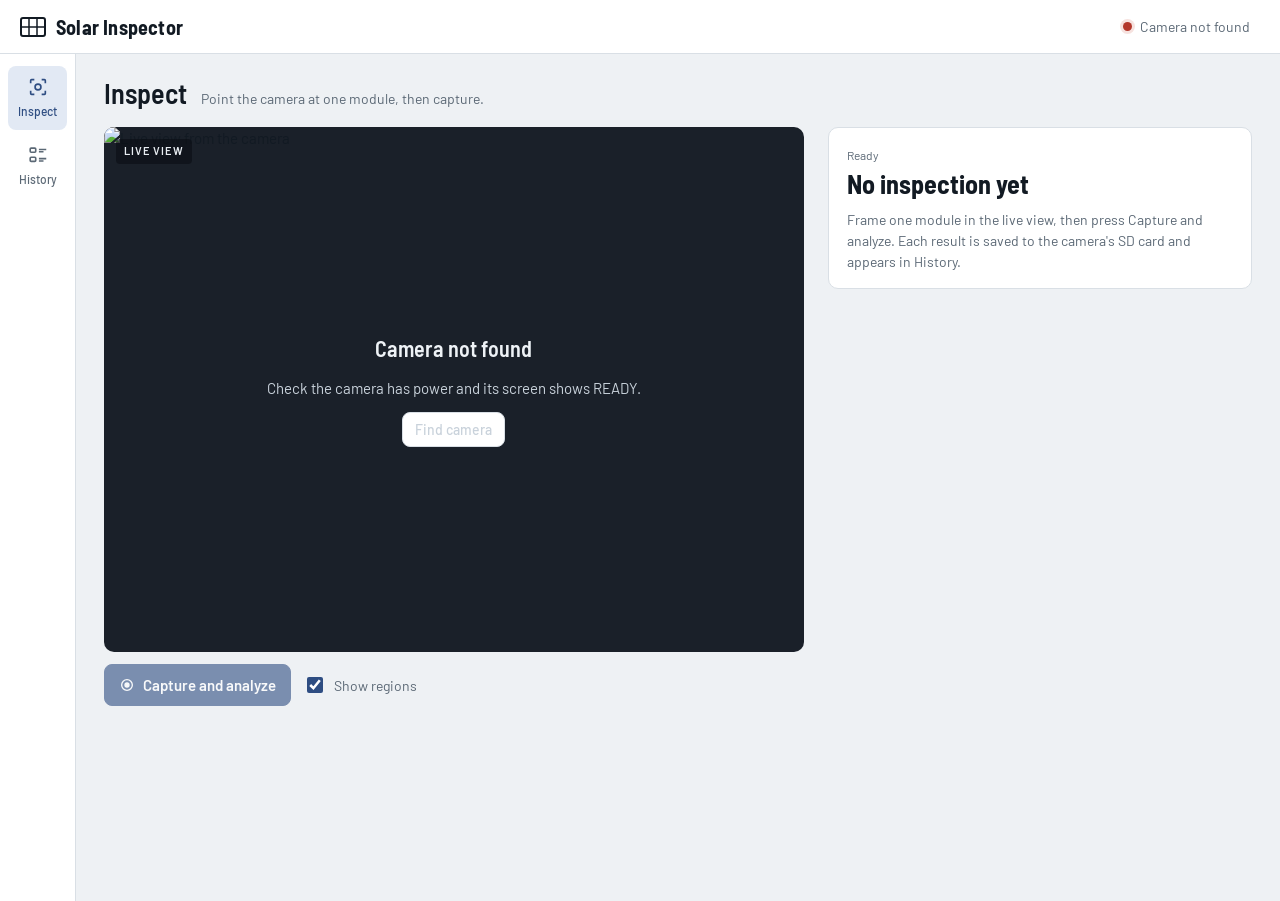
==== solar_defect_camera/dashboard/index.html @ 71c58b22 "Build the laptop dashboard from the approved mockup The client approved the mockup, so it is now the" ====
<!doctype html>
<html lang="en">
<head>
<meta charset="utf-8">
<meta name="viewport" content="width=device-width,initial-scale=1">
<title>Solar Inspector</title>
<link rel="preconnect" href="https://fonts.googleapis.com">
<link rel="preconnect" href="https://fonts.gstatic.com" crossorigin>
<link rel="stylesheet" href="https://fonts.googleapis.com/css2?family=Barlow:wght@400;500;600&family=Barlow+Semi+Condensed:wght@500;600;700&family=IBM+Plex+Mono:wght@400;500&display=swap">
<link rel="stylesheet" href="app.css">
</head>
<body>
<header class="topbar">
  <div class="brand">
    <svg width="26" height="20" viewBox="0 0 26 20" aria-hidden="true"><rect x="1" y="1" width="24" height="18" rx="2" fill="none" stroke="currentColor" stroke-width="2"/><path d="M9 1v18M17 1v18M1 10h24" stroke="currentColor" stroke-width="1.5"/></svg>
    Solar Inspector
  </div>
  <div class="spacer"></div>
  <details class="status" id="status">
    <summary><span class="dot" id="status-dot" aria-hidden="true"></span><span class="label" id="status-label">Checking camera…</span></summary>
    <div class="status-panel">
      <dl id="status-list"></dl>
      <button class="btn btn-small" id="find-camera" type="button" hidden>Find camera</button>
    </div>
  </details>
</header>

<div class="shell">
  <nav class="rail" aria-label="Main">
    <button class="nav" id="nav-inspect" type="button" data-route="#/inspect" aria-current="page">
      <svg viewBox="0 0 24 24" fill="none" stroke="currentColor" stroke-width="1.8" aria-hidden="true"><path d="M4 8V5a1 1 0 0 1 1-1h3M16 4h3a1 1 0 0 1 1 1v3M20 16v3a1 1 0 0 1-1 1h-3M8 20H5a1 1 0 0 1-1-1v-3"/><circle cx="12" cy="12" r="3.2"/></svg>
      Inspect
    </button>
    <button class="nav" id="nav-history" type="button" data-route="#/history">
      <svg viewBox="0 0 24 24" fill="none" stroke="currentColor" stroke-width="1.8" aria-hidden="true"><rect x="3.5" y="4.5" width="6" height="4.5" rx="1"/><rect x="3.5" y="14.5" width="6" height="4.5" rx="1"/><path d="M13 6h8M13 8.5h5M13 16h8M13 18.5h5"/></svg>
      History
    </button>
  </nav>

  <main>
    <section class="view" id="view-inspect" aria-labelledby="h-inspect">
      <div class="view-head"><h1 id="h-inspect">Inspect</h1><span class="sub">Point the camera at one module, then capture.</span></div>
      <div class="inspect">
        <div class="stage-col">
          <div class="stage" id="stage-inspect">
            <img class="frame" id="live" alt="Live view from the camera">
            <img class="frame" id="still-inspect" alt="Captured image of the solar module" hidden>
            <svg id="boxes-inspect" viewBox="0 0 1600 1200" preserveAspectRatio="xMidYMid meet" aria-hidden="true"></svg>
            <div class="stage-message" id="offline" hidden>
              <strong>Camera not found</strong>
              <span id="offline-text">Check the camera has power and its screen shows READY.</span>
              <button class="btn btn-small" id="offline-find" type="button">Find camera</button>
            </div>
            <span class="stage-progress" id="progress" hidden><span class="spinner" aria-hidden="true"></span><span id="progress-text"></span></span>
            <span class="stage-badge" id="badge-inspect">Live view</span>
          </div>
          <div class="toolbar">
            <button class="btn btn-primary" id="capture" type="button">
              <svg width="16" height="16" viewBox="0 0 24 24" fill="none" stroke="currentColor" stroke-width="2" aria-hidden="true"><circle cx="12" cy="12" r="8"/><circle cx="12" cy="12" r="3" fill="currentColor"/></svg>
              <span id="capture-label">Capture and analyze</span>
            </button>
            <button class="btn" id="back-live" type="button" hidden>Live view</button>
            <label class="toggle"><input type="checkbox" id="regions-inspect" checked> Show regions</label>
            <span class="meta mono" id="meta-inspect"></span>
          </div>
        </div>
        <div class="findings" id="findings-inspect" aria-live="polite"></div>
      </div>
    </section>

    <section class="view" id="view-history" aria-labelledby="h-history" hidden>
      <div class="view-head"><h1 id="h-history">History</h1><span class="sub" id="history-count"></span></div>
      <div class="filters" role="group" aria-label="Filter by priority" id="filters"></div>
      <div class="table">
        <div class="thead" aria-hidden="true"><span>Image</span><span>Inspection</span><span>Result</span><span>Regions</span><span>Priority</span></div>
        <div id="rows"></div>
        <div class="more" id="more-wrap" hidden><button class="btn" id="more" type="button">Load older inspections</button></div>
      </div>
    </section>

    <section class="view" id="view-record" aria-labelledby="h-record" hidden>
      <button class="back" id="back" type="button">← All inspections</button>
      <div class="view-head"><h1 id="h-record">Inspection</h1><span class="sub" id="record-when"></span></div>
      <div class="inspect">
        <div class="stage-col">
          <div class="stage" id="stage-record">
            <img class="frame" id="still-record" alt="Stored image of the solar module">
            <svg id="boxes-record" viewBox="0 0 1600 1200" preserveAspectRatio="xMidYMid meet" aria-hidden="true"></svg>
            <span class="stage-progress" id="record-loading" hidden><span class="spinner" aria-hidden="true"></span>Loading image from the camera…</span>
            <span class="stage-badge">Stored on camera</span>
          </div>
          <div class="toolbar">
            <button class="btn" id="print" type="button">
              <svg width="16" height="16" viewBox="0 0 24 24" fill="none" stroke="currentColor" stroke-width="1.8" aria-hidden="true"><path d="M7 9V3h10v6M7 18H4v-7h16v7h-3"/><rect x="7" y="14" width="10" height="7"/></svg>
              Print report
            </button>
            <label class="toggle"><input type="checkbox" id="regions-record" checked> Show regions</label>
            <span class="meta mono" id="meta-record"></span>
          </div>
          <button class="danger" id="delete" type="button">Delete this inspection</button>
        </div>
        <div class="findings" id="findings-record"></div>
      </div>
    </section>
  </main>
</div>
<script src="app.js"></script>
</body>
</html>
---- solar_defect_camera/dashboard/app.css ----
:root{
  --ground:#EEF1F4; --surface:#FFFFFF; --surface-2:#F5F7F9; --ink:#121A23; --muted:#5B6875; --faint:#8793A0; --line:#D9DFE5;
  --accent:#2E4D82; --accent-ink:#FFFFFF; --accent-soft:#E2E9F4;
  --urgent:#B3372B; --urgent-soft:#F6E2DF; --high:#C0601C; --high-soft:#F7E7D9; --medium:#946E0C; --medium-soft:#F4ECD3; --low:#3C7F62; --low-soft:#DFEFE7; --none:#667380; --none-soft:#E7EBEF;
  --ov-urgent:#FF6B5B; --ov-high:#FF9F43; --ov-medium:#FFD23F; --ov-low:#5EE0A0; --ov-none:#C9D2DB;
  --stage:#1A2029;
  --display:"Barlow Semi Condensed","Arial Narrow",system-ui,sans-serif;
  --body:"Barlow",system-ui,-apple-system,"Segoe UI",sans-serif;
  --mono:"IBM Plex Mono",ui-monospace,"SFMono-Regular",Menlo,monospace;
}
@media (prefers-color-scheme:dark){
  :root:not([data-theme="light"]){
    --ground:#0D1319; --surface:#141C24; --surface-2:#19222C; --ink:#E4E9EE; --muted:#9AA7B4; --faint:#6F7C89; --line:#26313C;
    --accent:#8FB0E8; --accent-ink:#0D1319; --accent-soft:#1D2A3E;
    --urgent:#F08A7E; --urgent-soft:#3A1F1C; --high:#F2A266; --high-soft:#37251A; --medium:#E3C05A; --medium-soft:#322A15; --low:#7CC7A3; --low-soft:#162F29; --none:#9AA7B4; --none-soft:#212B35;
    --stage:#090D12;
  }
}
:root[data-theme="dark"]{
  --ground:#0D1319; --surface:#141C24; --surface-2:#19222C; --ink:#E4E9EE; --muted:#9AA7B4; --faint:#6F7C89; --line:#26313C;
  --accent:#8FB0E8; --accent-ink:#0D1319; --accent-soft:#1D2A3E;
  --urgent:#F08A7E; --urgent-soft:#3A1F1C; --high:#F2A266; --high-soft:#37251A; --medium:#E3C05A; --medium-soft:#322A15; --low:#7CC7A3; --low-soft:#162F29; --none:#9AA7B4; --none-soft:#212B35;
  --stage:#090D12;
}

*{box-sizing:border-box}
body{margin:0;background:var(--ground);color:var(--ink);font:15px/1.5 var(--body);-webkit-font-smoothing:antialiased}
button{font:inherit;color:inherit}
:focus-visible{outline:2px solid var(--accent);outline-offset:2px}
.mono{font-family:var(--mono);font-variant-numeric:tabular-nums}

/* ---- top bar ---------------------------------------------------------- */
.topbar{display:flex;align-items:center;gap:16px;padding-block:10px;padding-inline:20px;background:var(--surface);border-bottom:1px solid var(--line)}
.brand{display:flex;align-items:center;gap:10px;font-family:var(--display);font-weight:700;font-size:20px;letter-spacing:.01em}
.brand svg{flex:none}
.sample{font-size:11px;font-weight:600;letter-spacing:.08em;text-transform:uppercase;color:var(--muted);border:1px solid var(--line);border-radius:4px;padding:2px 7px}
.topbar .spacer{flex:1}
.status{position:relative}
.status summary{list-style:none;cursor:pointer;display:flex;align-items:center;gap:8px;font-size:14px;color:var(--muted);padding:6px 10px;border-radius:6px}
.status summary::-webkit-details-marker{display:none}
.status summary:hover{background:var(--surface-2)}
.dot{width:9px;height:9px;border-radius:50%;background:var(--low);box-shadow:0 0 0 3px var(--low-soft)}
.status-panel{position:absolute;right:0;top:calc(100% + 6px);z-index:5;width:300px;max-width:calc(100vw - 32px);background:var(--surface);border:1px solid var(--line);border-radius:8px;padding:14px 16px;box-shadow:0 10px 30px rgba(10,20,30,.14)}
.status-panel dl{margin:0;display:grid;grid-template-columns:auto 1fr;gap:8px 14px;font-size:13px}
.status-panel dt{color:var(--muted)}
.status-panel dd{margin:0;text-align:right}

/* ---- shell ------------------------------------------------------------ */
.shell{display:grid;grid-template-columns:76px 1fr;min-height:calc(100vh - 53px)}
.rail{background:var(--surface);border-right:1px solid var(--line);display:flex;flex-direction:column;gap:4px;padding:12px 8px}
.nav{display:flex;flex-direction:column;align-items:center;gap:4px;padding:10px 4px;border:0;border-radius:8px;background:none;color:var(--muted);font-size:12px;font-weight:500;cursor:pointer}
.nav:hover{background:var(--surface-2);color:var(--ink)}
.nav[aria-current="page"]{background:var(--accent-soft);color:var(--accent)}
.nav svg{width:22px;height:22px}
main{padding-block:24px;padding-inline:28px;min-width:0}
.view[hidden]{display:none}
.view-head{display:flex;align-items:baseline;gap:14px;flex-wrap:wrap;margin-bottom:18px}
h1{font-family:var(--display);font-weight:600;font-size:28px;line-height:1.1;margin:0;text-wrap:balance}
.view-head .sub{color:var(--muted);font-size:14px}

/* ---- inspect layout --------------------------------------------------- */
.inspect{display:grid;grid-template-columns:minmax(0,1.65fr) minmax(320px,1fr);gap:24px;align-items:start}
.stage-col{display:flex;flex-direction:column;gap:12px;min-width:0}
.stage{position:relative;aspect-ratio:4/3;max-width:100%;background:var(--stage);border-radius:10px;overflow:hidden}
.stage canvas,.stage svg{position:absolute;inset:0;width:100%;height:100%;display:block}
.stage-badge{position:absolute;left:12px;top:12px;font-size:11px;font-weight:600;letter-spacing:.08em;text-transform:uppercase;color:#E8EDF2;background:rgba(10,14,20,.62);padding:4px 8px;border-radius:4px}
.stage.busy::after{content:"";position:absolute;inset:0;background:rgba(10,14,20,.45)}
.toolbar{display:flex;align-items:center;gap:12px;flex-wrap:wrap}
.toolbar .meta{margin-left:auto;font-size:12px;color:var(--muted)}
.btn{display:inline-flex;align-items:center;gap:8px;border:1px solid var(--line);background:var(--surface);border-radius:8px;padding:9px 14px;font-weight:500;cursor:pointer}
.btn:hover{border-color:var(--faint)}
.btn-primary{background:var(--accent);border-color:var(--accent);color:var(--accent-ink);font-weight:600}
.btn-primary:hover{filter:brightness(1.08);border-color:var(--accent)}
.btn[disabled]{opacity:.6;cursor:progress}
.toggle{display:inline-flex;align-items:center;gap:8px;font-size:14px;color:var(--muted);cursor:pointer}
.toggle input{accent-color:var(--accent);width:16px;height:16px}

/* ---- findings --------------------------------------------------------- */
.findings{display:flex;flex-direction:column;gap:16px;min-width:0}
.verdict{background:var(--surface);border:1px solid var(--line);border-radius:10px;padding:18px 18px 16px}
.eyebrow{margin:0 0 6px;font-size:12px;color:var(--muted)}
.verdict-row{display:flex;align-items:center;gap:12px;flex-wrap:wrap}
.verdict h2{font-family:var(--display);font-weight:700;font-size:26px;line-height:1.1;margin:0}
.verdict p.summary{margin:10px 0 0;color:var(--muted);font-size:14px;max-width:60ch}

.chip{display:inline-flex;align-items:center;gap:6px;font-size:12px;font-weight:600;letter-spacing:.04em;text-transform:uppercase;padding:3px 9px 3px 8px;border-radius:999px;white-space:nowrap;background:var(--none-soft);color:var(--none)}
.chip::before{content:"";width:7px;height:7px;border-radius:50%;background:currentColor}
.chip.plain::before{display:none}
.chip.p-urgent{background:var(--urgent-soft);color:var(--urgent)}
.chip.p-high{background:var(--high-soft);color:var(--high)}
.chip.p-medium{background:var(--medium-soft);color:var(--medium)}
.chip.p-low{background:var(--low-soft);color:var(--low)}
.chip-lg{font-size:13px;padding:5px 12px 5px 10px}

.defects{list-style:none;margin:0;padding:0;background:var(--surface);border:1px solid var(--line);border-radius:10px;overflow:hidden}
.defects li+li{border-top:1px solid var(--line)}
.defect{width:100%;display:grid;grid-template-columns:30px 1fr auto;gap:12px;align-items:center;text-align:left;border:0;background:none;padding:12px 16px;cursor:pointer}
.defect:hover{background:var(--surface-2)}
.defect[aria-pressed="true"]{background:var(--accent-soft)}
.idx{width:30px;height:30px;border-radius:6px;display:grid;place-items:center;font-family:var(--mono);font-weight:500;font-size:14px;color:#10161D}
.defect .name{font-weight:600}
.defect .cause-line{display:block;font-size:13px;color:var(--muted)}

.cause{background:var(--surface);border:1px solid var(--line);border-radius:10px;padding:18px}
.cause .kicker{margin:0;font-size:11px;font-weight:600;letter-spacing:.08em;text-transform:uppercase;color:var(--muted)}
.cause h3{font-family:var(--display);font-weight:600;font-size:21px;line-height:1.2;margin:4px 0 10px;text-wrap:balance}
.cause .chips{display:flex;gap:8px;flex-wrap:wrap;margin-bottom:14px}
.cause dl{margin:0;display:flex;flex-direction:column;gap:12px}
.cause dt{font-size:12px;font-weight:600;letter-spacing:.06em;text-transform:uppercase;color:var(--muted);margin-bottom:2px}
.cause dd{margin:0;font-size:14px;max-width:62ch}
.cause dd ul{margin:0;padding-left:18px}
.cause .evidence{border-left:2px solid var(--line);padding-left:10px;font-style:italic}
.cause .note{margin:14px 0 0;padding-top:12px;border-top:1px solid var(--line);font-size:12px;color:var(--muted)}
.empty{background:var(--surface);border:1px solid var(--line);border-radius:10px;padding:18px;color:var(--muted);font-size:14px}

/* ---- history ---------------------------------------------------------- */
.filters{display:flex;gap:6px;flex-wrap:wrap;margin-bottom:14px}
.filter{border:1px solid var(--line);background:var(--surface);border-radius:999px;padding:5px 12px;font-size:13px;font-weight:500;cursor:pointer;color:var(--muted)}
.filter[aria-pressed="true"]{background:var(--ink);border-color:var(--ink);color:var(--ground)}
.table{background:var(--surface);border:1px solid var(--line);border-radius:10px;overflow:hidden}
.thead,.row{display:grid;grid-template-columns:104px minmax(150px,1.1fr) minmax(130px,1fr) 110px 110px;gap:16px;align-items:center;padding-inline:16px}
.thead{padding-block:10px;font-size:11px;font-weight:600;letter-spacing:.08em;text-transform:uppercase;color:var(--muted);border-bottom:1px solid var(--line)}
.row{width:100%;border:0;background:none;text-align:left;padding-block:10px;cursor:pointer}
.row+.row{border-top:1px solid var(--line)}
.row:hover{background:var(--surface-2)}
.thumb{width:104px;height:78px;border-radius:6px;display:block;background:var(--stage)}
.row .id{font-family:var(--mono);font-size:14px;font-weight:500}
.row .when{display:block;font-size:13px;color:var(--muted)}
.row .count{font-size:14px;color:var(--muted);font-variant-numeric:tabular-nums}
.nores{padding:28px 16px;color:var(--muted);text-align:center}

/* ---- record ----------------------------------------------------------- */
.back{border:0;background:none;color:var(--accent);font-weight:600;padding:0;cursor:pointer;margin-bottom:10px}

@media (max-width:980px){ .inspect{grid-template-columns:1fr} }
@media (max-width:760px){
  .shell{grid-template-columns:1fr}
  .rail{flex-direction:row;border-right:0;border-bottom:1px solid var(--line);padding:6px 12px}
  .nav{flex-direction:row;gap:8px;padding:8px 12px;font-size:14px}
  main{padding-inline:16px}
  .topbar{padding-inline:16px}
  .thead{display:none}
  .row{grid-template-columns:88px 1fr auto;grid-template-areas:"t id pri" "t verdict count";row-gap:2px}
  .row .c-thumb{grid-area:t}.row .c-id{grid-area:id}.row .c-verdict{grid-area:verdict;font-size:14px}.row .c-count{grid-area:count;text-align:right}.row .c-pri{grid-area:pri;justify-self:end}
  .thumb{width:88px;height:66px}
}
@media (max-width:420px){ .sample{display:none} .status summary .label{display:none} }
@media (prefers-reduced-motion:reduce){ *{transition:none!important;animation:none!important} }
@media print{
  .topbar,.rail,.toolbar,.back,.filters{display:none!important}
  .shell{display:block} main{padding:0}
  body{background:#fff}
  .inspect{grid-template-columns:1fr}
}
[hidden]{display:none!important}
.stage img.frame{position:absolute;inset:0;width:100%;height:100%;object-fit:contain;display:block}
.stage-message{position:absolute;inset:0;display:grid;place-content:center;justify-items:center;gap:12px;text-align:center;color:#C9D2DB;padding:24px;font-size:15px}
.stage-message strong{color:#EEF2F6;font-family:var(--display);font-size:22px;font-weight:600}
.stage-progress{position:absolute;left:50%;top:50%;transform:translate(-50%,-50%);z-index:2;display:inline-flex;align-items:center;gap:10px;background:rgba(10,14,20,.78);color:#EEF2F6;padding:10px 16px;border-radius:999px;font-weight:600}
.spinner{width:14px;height:14px;border-radius:50%;border:2px solid rgba(255,255,255,.3);border-top-color:#fff;animation:spin .8s linear infinite}
@keyframes spin{to{transform:rotate(360deg)}}
.notice{border-radius:10px;padding:12px 14px;font-size:14px;border:1px solid var(--line);background:var(--surface)}
.notice.warn{background:var(--medium-soft);border-color:transparent;color:var(--ink)}
.notice.bad{background:var(--urgent-soft);border-color:transparent;color:var(--ink)}
.notice strong{display:block;margin-bottom:2px}
.progress-list{list-style:none;margin:10px 0 0;padding:0;display:flex;flex-direction:column;gap:8px;font-size:14px;color:var(--muted)}
.progress-list li{display:flex;align-items:center;gap:10px}
.progress-list li::before{content:"";width:10px;height:10px;border-radius:50%;border:2px solid var(--line)}
.progress-list li.active{color:var(--ink);font-weight:600}
.progress-list li.active::before{border-color:var(--accent);background:var(--accent-soft)}
.progress-list li.done{color:var(--muted)}
.progress-list li.done::before{background:var(--low);border-color:var(--low)}
.more{display:flex;justify-content:center;padding:14px}
.danger{border:0;background:none;color:var(--urgent);font-weight:600;padding:0;cursor:pointer;margin-top:8px;align-self:flex-start}
.status-panel .btn{margin-top:12px;width:100%;justify-content:center}
.btn-small{padding:6px 12px;font-size:14px}
@media (prefers-reduced-motion:reduce){.spinner{animation:none}}
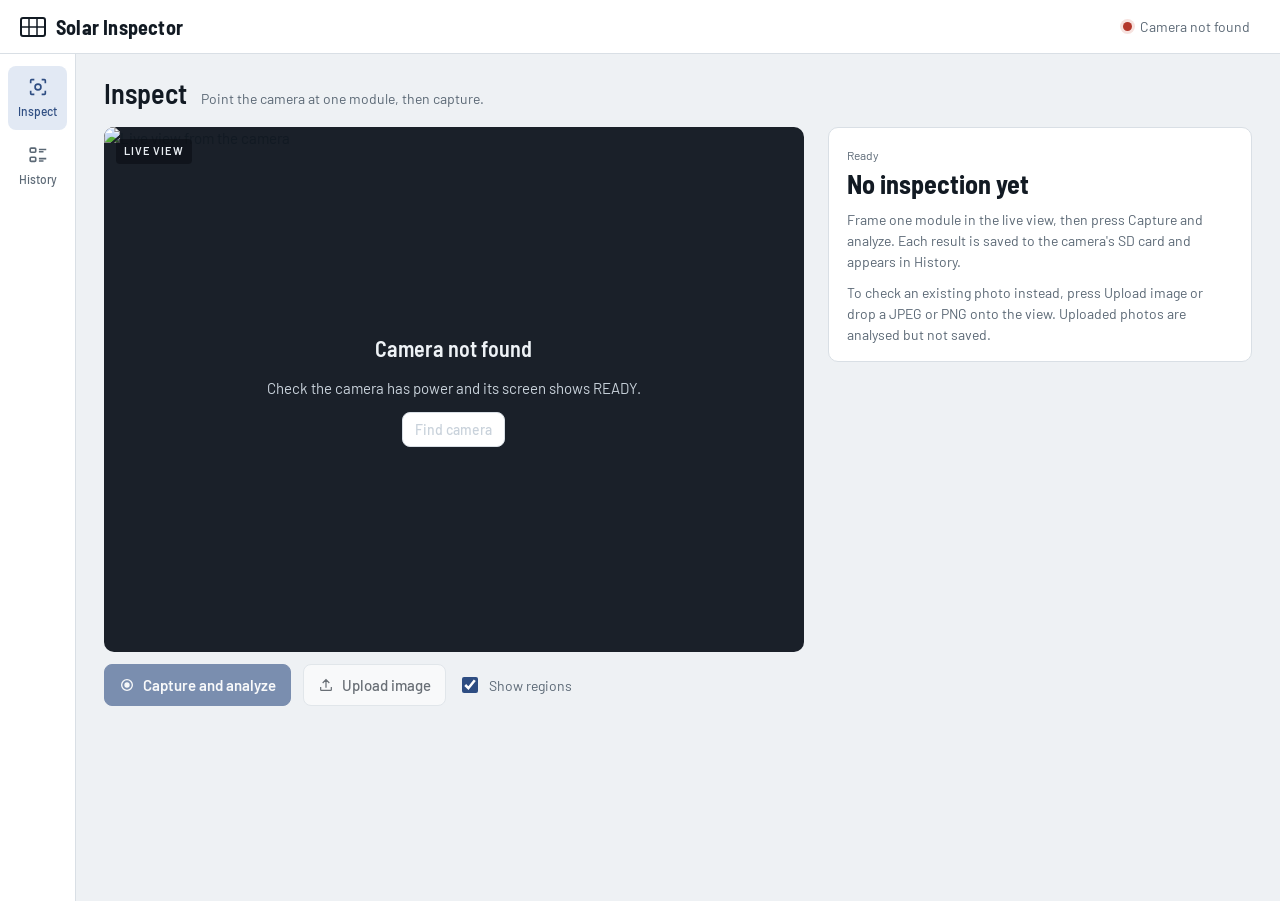
==== commit 0126329c: "Let the dashboard analyse an uploaded photo The client wants to check existing photos of panels, not" ====
--- a/solar_defect_camera/dashboard/index.html
+++ b/solar_defect_camera/dashboard/index.html
@@ -59,6 +59,11 @@
               <svg width="16" height="16" viewBox="0 0 24 24" fill="none" stroke="currentColor" stroke-width="2" aria-hidden="true"><circle cx="12" cy="12" r="8"/><circle cx="12" cy="12" r="3" fill="currentColor"/></svg>
               <span id="capture-label">Capture and analyze</span>
             </button>
+            <button class="btn" id="upload" type="button">
+              <svg width="16" height="16" viewBox="0 0 24 24" fill="none" stroke="currentColor" stroke-width="1.8" aria-hidden="true"><path d="M12 16V4M7 9l5-5 5 5M4 15v4a1 1 0 0 0 1 1h14a1 1 0 0 0 1-1v-4"/></svg>
+              Upload image
+            </button>
+            <input type="file" id="upload-file" accept="image/jpeg,image/png,image/webp" hidden>
             <button class="btn" id="back-live" type="button" hidden>Live view</button>
             <label class="toggle"><input type="checkbox" id="regions-inspect" checked> Show regions</label>
             <span class="meta mono" id="meta-inspect"></span>
--- a/solar_defect_camera/dashboard/app.css
+++ b/solar_defect_camera/dashboard/app.css
@@ -65,6 +65,7 @@
 .stage canvas,.stage svg{position:absolute;inset:0;width:100%;height:100%;display:block}
 .stage-badge{position:absolute;left:12px;top:12px;font-size:11px;font-weight:600;letter-spacing:.08em;text-transform:uppercase;color:#E8EDF2;background:rgba(10,14,20,.62);padding:4px 8px;border-radius:4px}
 .stage.busy::after{content:"";position:absolute;inset:0;background:rgba(10,14,20,.45)}
+.stage.dropping{outline:2px dashed var(--accent);outline-offset:3px}
 .toolbar{display:flex;align-items:center;gap:12px;flex-wrap:wrap}
 .toolbar .meta{margin-left:auto;font-size:12px;color:var(--muted)}
 .btn{display:inline-flex;align-items:center;gap:8px;border:1px solid var(--line);background:var(--surface);border-radius:8px;padding:9px 14px;font-weight:500;cursor:pointer}
